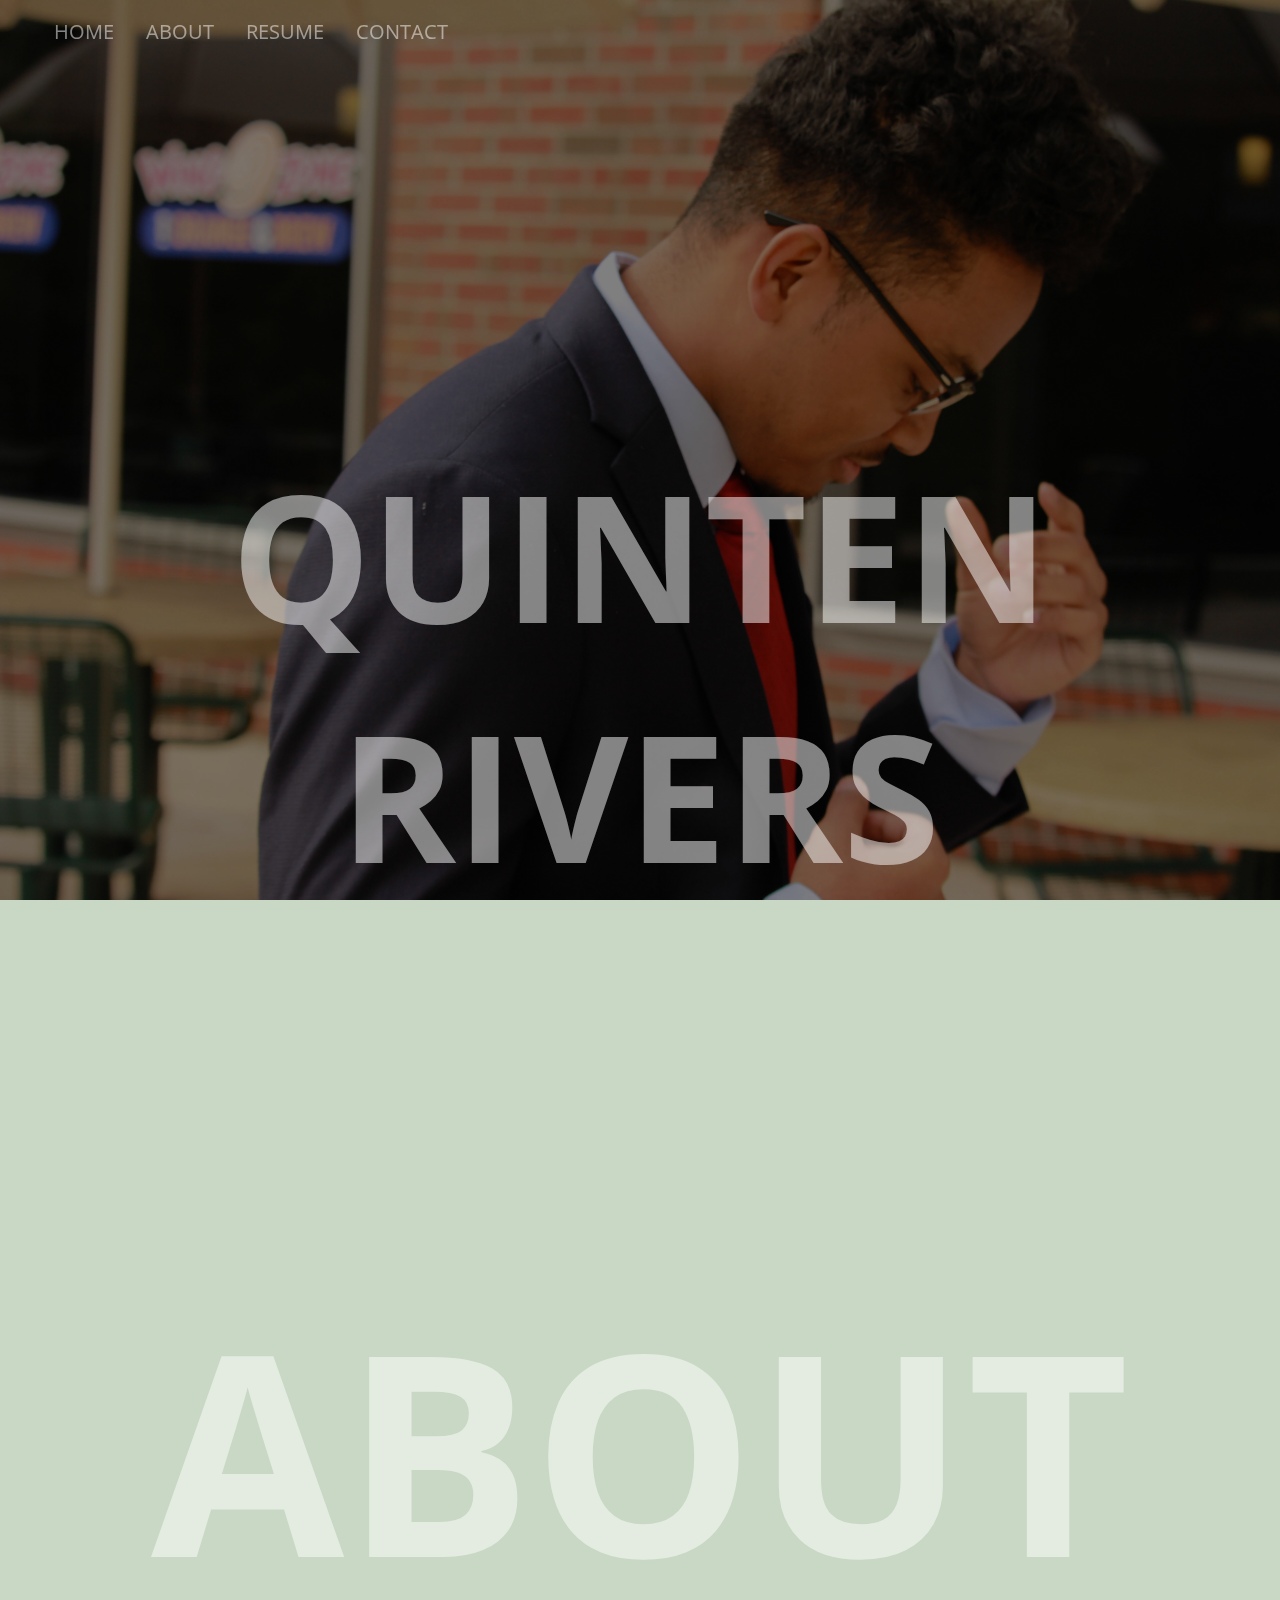
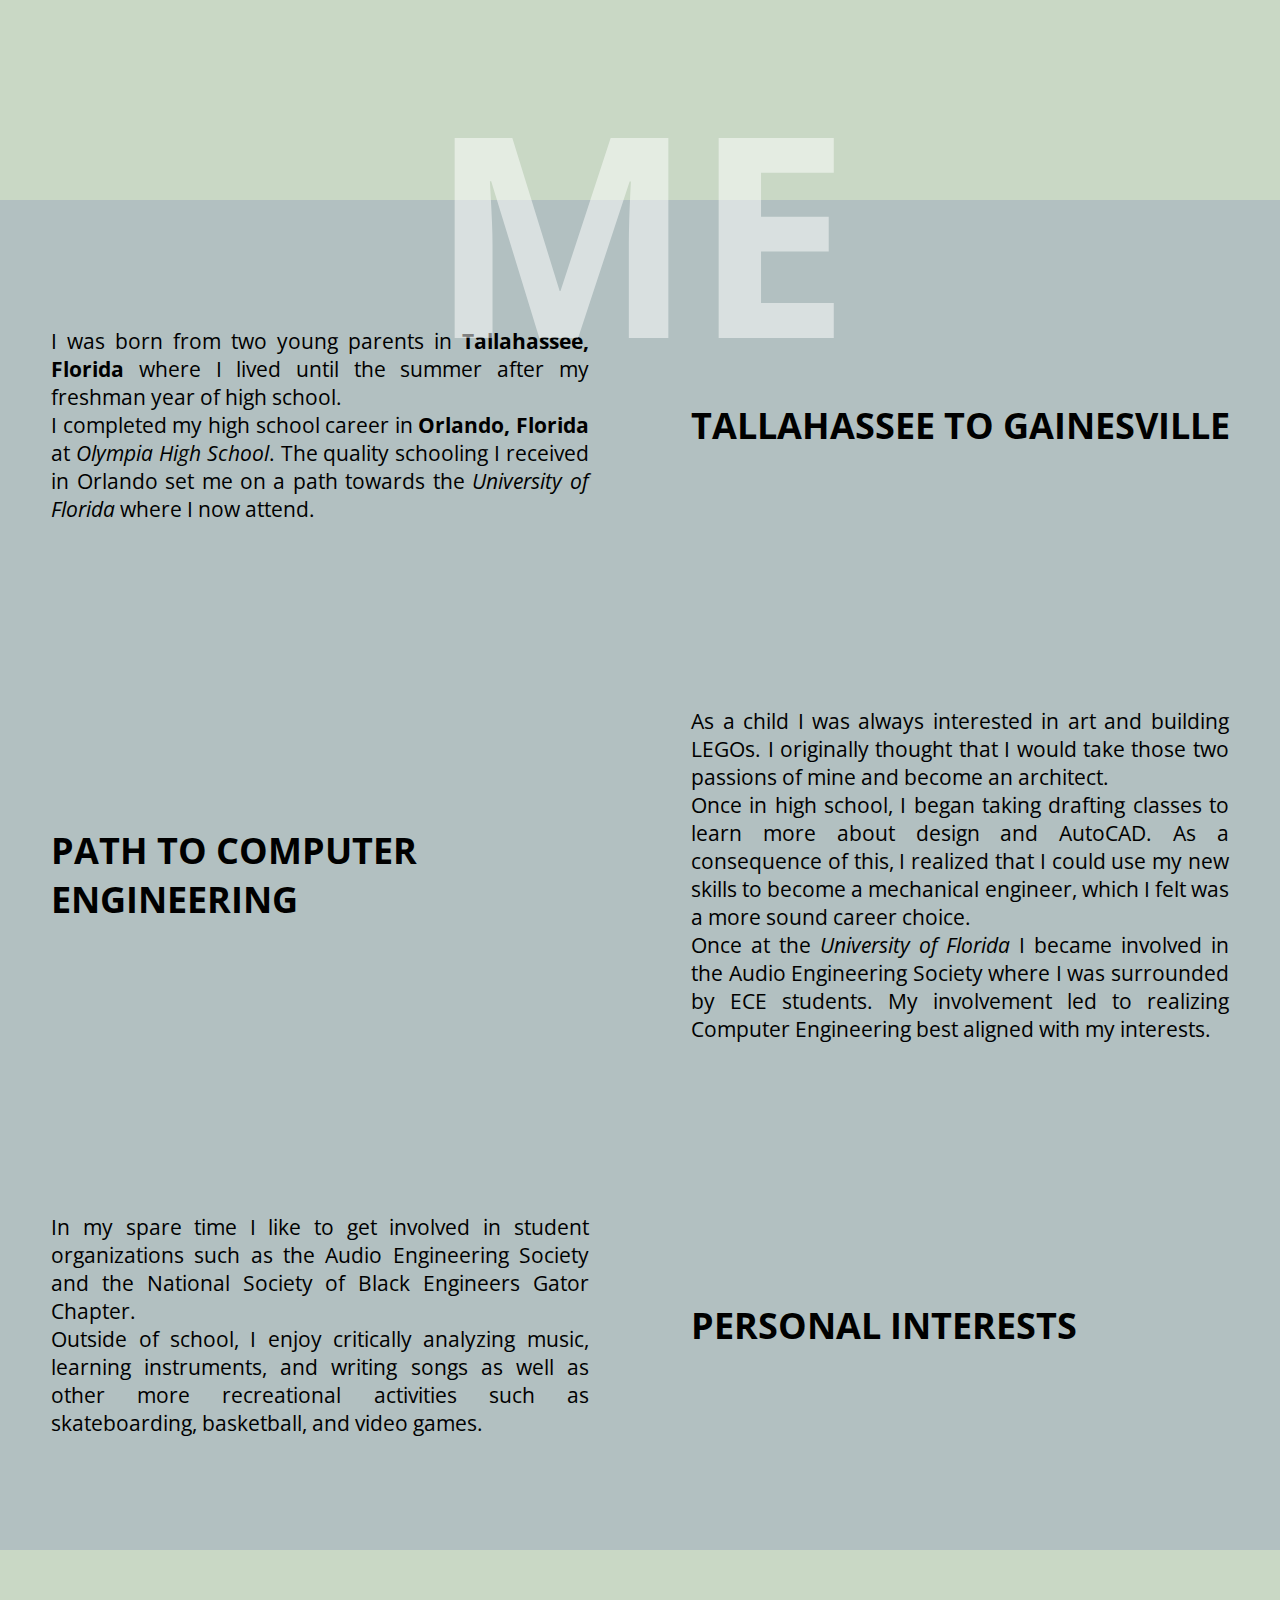
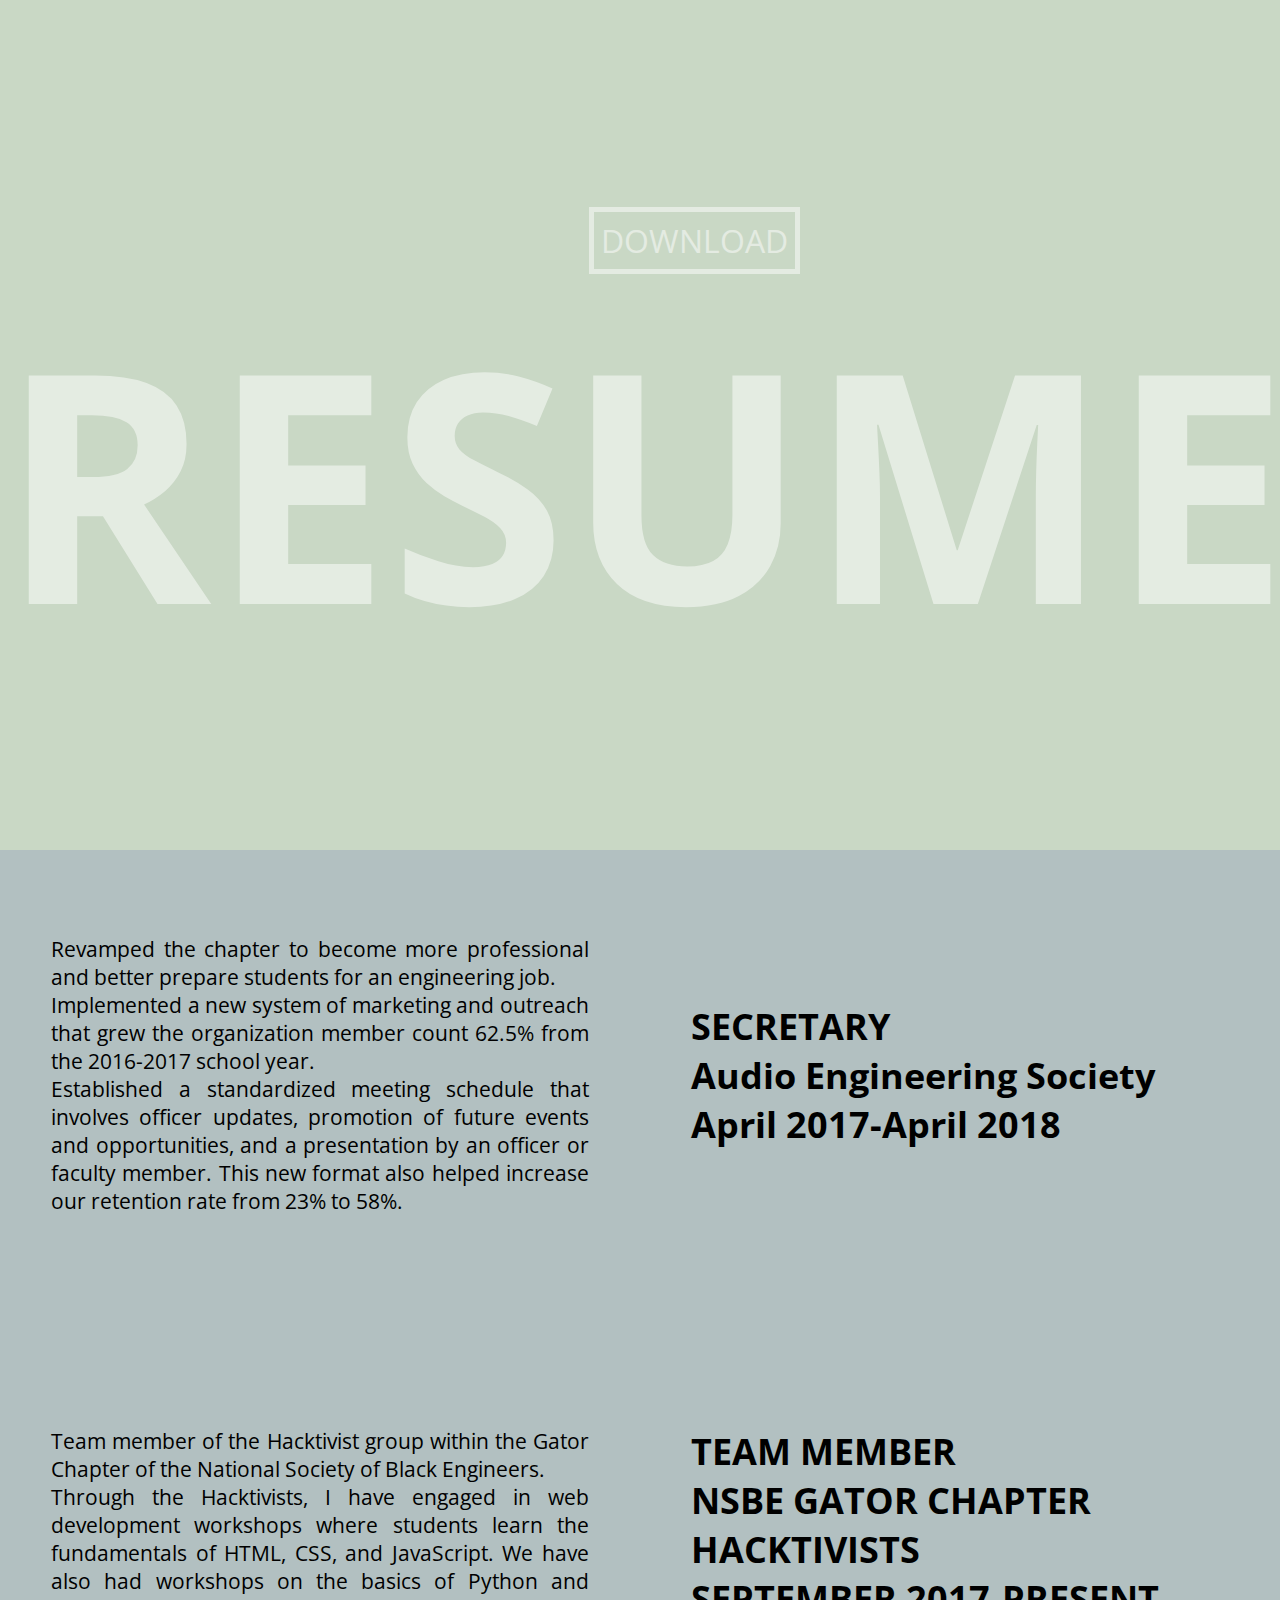
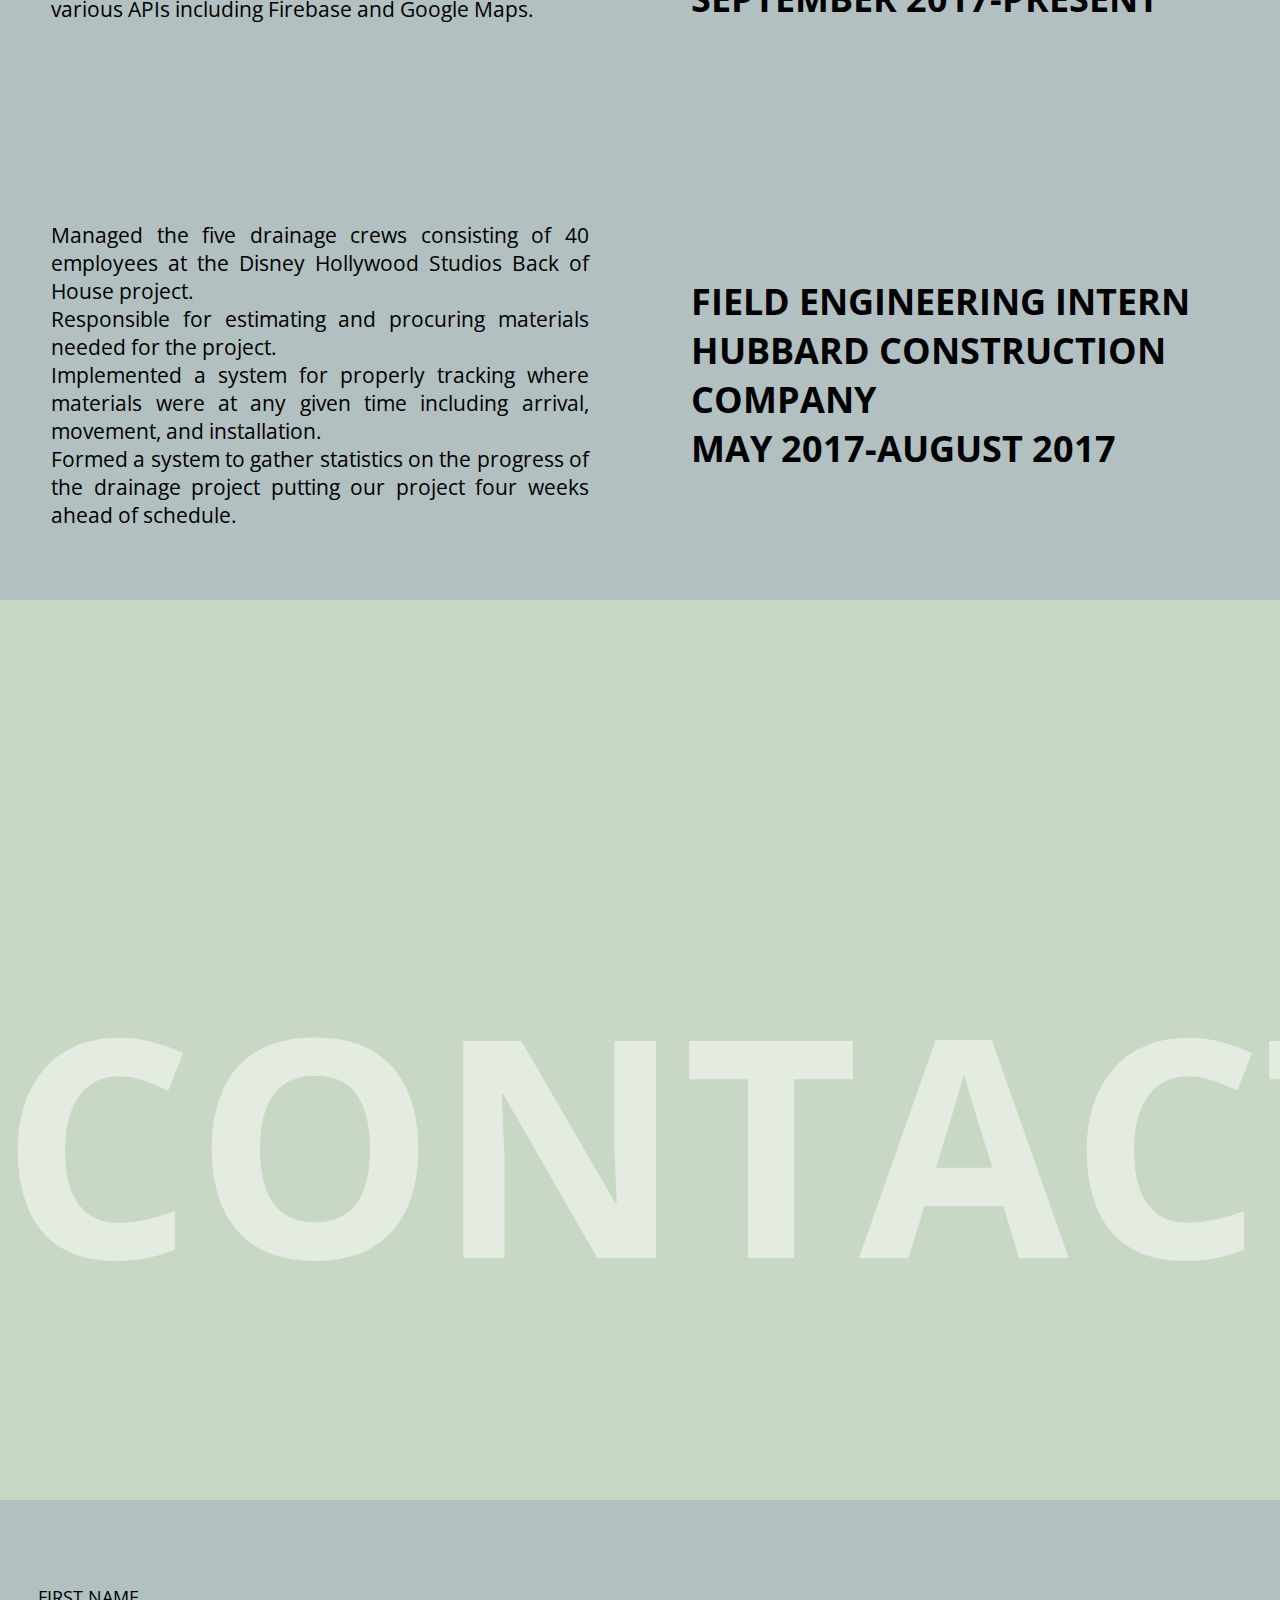
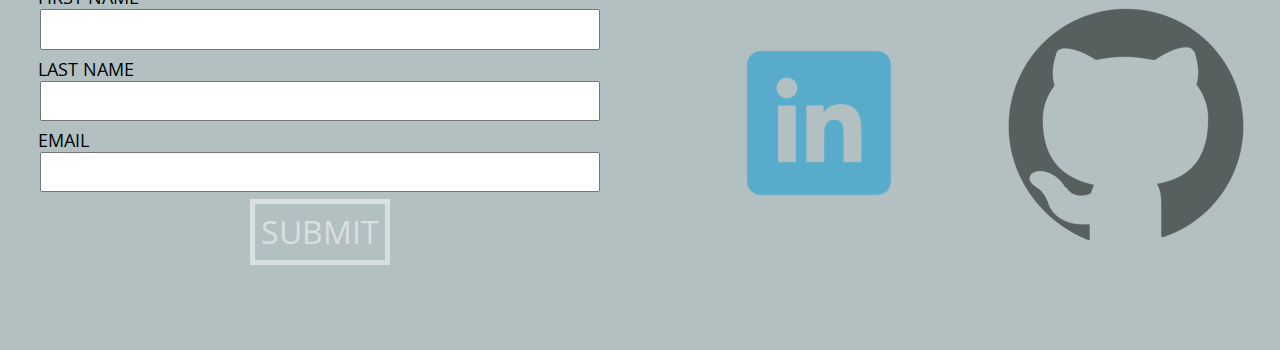
==== index.html @ c55cf1dd "changed file structure, took out dropbox link" ====
<!DOCTYPE HTML>
<html>

    <head>
        <title>Quinten Rivers</title>
        <link rel="stylesheet" href="mystyle.css">
        <link href="https://fonts.googleapis.com/css?family=Open+Sans|Roboto" rel="stylesheet">
    </head>
    
    <body>
        <nav class="navbar">
            <a href="#">HOME</a>
            <a href="#about-me">ABOUT</a>
            <!--<a href="#">Projects</a>-->
            <a href="#resume">RESUME</a>
            <a href="#contact">CONTACT</a>
        </nav>
        
        <!--ABOUT ME-->
        <div class="section section-one">
            <h1 id="home">quinten rivers</h1>
        </div>
        
        <div class="section section-one hero">
            <h1 id="about-me">about me</h1>
        </div>
        <div class="section section-one"></div>
        
        <div class="sub-section bg-three">
            <p>I was born from two young parents in <b>Tallahassee, Florida</b> where I lived until the summer after my freshman year of high school.<br>
                
            I completed my high school career in <b>Orlando, Florida</b> at <i>Olympia High School</i>. The quality schooling I received in Orlando set me on a path towards the <i>University of Florida</i> where I now attend.</p>
        </div>
        <div class="sub-section bg-three">
            <h1>TALLAHASSEE TO GAINESVILLE</h1>
        </div>
    
        <div class="sub-section bg-three">
            <h1>PATH TO COMPUTER ENGINEERING</h1>
        </div>
        <div class="sub-section bg-three">
            <p>As a child I was always interested in art and building LEGOs. I originally thought that I would take those two passions of mine and become an architect.<br>
                
            Once in high school, I began taking drafting classes to learn more about design and AutoCAD. As a consequence of this, I realized that I could use my new skills to become a mechanical engineer, which I felt was a more sound career choice.<br>
                
            Once at the <i>University of Florida</i> I became involved in the Audio Engineering Society where I was surrounded by ECE students. My involvement led to realizing Computer Engineering best aligned with my interests.</p>
        </div>
        
        <div class="sub-section bg-three">
            <p>In my spare time I like to get involved in student organizations such as the Audio Engineering Society and the National Society of Black Engineers Gator Chapter.<br>
                
            Outside of school, I enjoy critically analyzing music, learning instruments, and writing songs as well as other more recreational activities such as skateboarding, basketball, and video games.</p>
        </div>
        <div class="sub-section bg-three">
            <h1>PERSONAL INTERESTS</h1>
        </div>
        
        <div class="section section-one height-150"></div>
        
        <!--RESUME-->
        <div class="section section-two hero" id="resume">
            <div class="button">
                <a href="resume.pdf" target="_blank" class="btn">DOWNLOAD</a>
            </div>
            <h1>RESUME</h1>
        </div>
        
        <div class="sub-section bg-three" >
            <p>I am currently a second-year student pursuing a bachelor's of science in Computer Engineering from the University of Florida in Gainesville, Florida and my expected graduation date is May 2020.<br>

            I have a 3.58 GPA on a 4.0 scale and some of my relevant coursework includes Programming Fundamentals 1 and 2, Applications of Discrete Structures, Professional Communication for Engineers, and Digital Logic and Computer Systems.</p>
        </div>
        
        <div class="sub-section bg-three">
            <h1>EDUCATION</h1>
        </div>
        
        <div class="sub-section bg-three float-right">
            <h1>SKILLS & ABILITIES</h1>
        </div>
        
        <div class="sub-section bg-three">
            <p>I have a background in Object-Oriented Programming using Java and C++ with Java being my strongest language. I am also experienced with web development utilizing HTML5 and CSS3. Through my Digital Logic and Computer Systems class I have experience with digital design and have working knowledge of the fundamentals of VHDL.<br>
                
            I also possess strong written and verbal skills along with an ability to teach.</p>
        </div>
        
        <div class="sub-section bg-three">
            <p>Revamped the chapter to become more professional and better prepare students for an engineering job.<br>

            Implemented a new system of marketing and outreach that grew the organization member count 62.5% from the 2016-2017 school year.<br>

            Established a standardized meeting schedule that involves officer updates, promotion of future events and opportunities, and a presentation by an officer or faculty member. This new format also helped increase our retention rate from 23% to 58%.</p>
        </div>
        <div class="sub-section bg-three">
            <h1>SECRETARY<br>
                Audio Engineering Society<br>
                April 2017-April 2018</h1>
        </div>
        
        <div class="sub-section bg-three">
            <p>Team member of the Hacktivist group within the Gator Chapter of the National Society of Black Engineers.<br>

            Through the Hacktivists, I have engaged in web development workshops where students learn the fundamentals of HTML, CSS, and JavaScript. We have also had workshops on the basics of Python and various APIs including Firebase and Google Maps.</p>
        </div>
        <div class="sub-section bg-three">
            <h1>TEAM MEMBER<br>
                NSBE GATOR CHAPTER<br>
                HACKTIVISTS<br>
                SEPTEMBER 2017-PRESENT
            </h1>
        </div>
        
        <div class="sub-section bg-three">
            <p>Managed the five drainage crews consisting of 40 employees at the Disney Hollywood Studios Back of House project.<br>

            Responsible for estimating and procuring materials needed for the project.<br>

            Implemented a system for properly tracking where materials were at any given time including arrival, movement, and installation.<br>

            Formed a system to gather statistics on the progress of the drainage project putting our project four weeks ahead of schedule.</p>
        </div>
        <div class="sub-section bg-three">
            <h1>FIELD ENGINEERING INTERN<br>
                HUBBARD CONSTRUCTION COMPANY<br>
                MAY 2017-AUGUST 2017
            </h1>
        </div>
        
        <div class="section section-two height-150"></div>
        <div class="section section-two"></div>
        
        <!--CONTACT-->
        <div class="section section-three hero">
            <h1 id="contact">contact</h1>
        </div>
        
        <div class="section section-three"></div>
        
        <div class="sub-section bg-three">
            <form action="#">
                <label class="">FIRST NAME</label><br>
                <input type="text" name="firstname" class="">
                <label class="w3-xlarge">LAST NAME</label>
                <input type="text" name="lastname" class="">
                <label class="">EMAIL</label>
                <input type="email" name="email" class=""><br>
                <button class="btn">SUBMIT</button>
            </form>
        </div>
        <div class="sub-section bg-three">
            <a class="standard-margin-left icon-transparent" href="https://www.linkedin.com/in/quinten-rivers/" target="_blank">
                <img src="/Images/linkedin_logo.png">
            </a>
            <a class="standard-margin-left icon-transparent" href="https://github.com/quintenrivers" target="_blank">
                <img src="/Images/github_logo.png">
            </a>
        </div>
        
        <div class="section section-three height-50"></div>
        
    </body>
    
</html>
---- mystyle.css ----
* {
    font-family:    'Open Sans','Roboto', sans-serif;
    margin:         0;
}

html,body {
    height: 100%;
    width:  100%;
}

h1,h2,h3,h4,h5,h6,p {
    padding-top:    0;
    padding-bottom: 0;
}

p {font-size:  130%;}

h1,h2,h3,h4,h5,h6 {font-size:  225%;}

.section {
    height:                 100%;
    width:                  100%;
    background-color:       #c9d8c5;
    background-size:        cover;
    background-repeat:      no-repeat;
    background-attachment:  fixed;
}

.section-one {
    background-image: linear-gradient(rgba(0,0,0,0.5),rgba(0,0,0,0.5)), url("/Images/IMG_1819-25.jpg");
}

.section-two {
    background-image: linear-gradient(rgba(0,0,0,0.5),rgba(0,0,0,0.5)),
    url("/Images/IMG_1820-26.jpg");
}

.section-three {
    background-image:  linear-gradient(rgba(0,0,0,0.5),rgba(0,0,0,0.5)),
    url("/Images/IMG_1793-1.jpg");
}

.sub-section,.sub-section-span,.sub-section-third,.sub-section-fourth {
    height:             50%;
    width:              50%;
    background-color:   #c9d8c5;
    align-items:        center;
    display:            flex;
    flex-wrap:          wrap;
    float:              left;
    text-align:         center;
}

.height-50 {height: 50%;}

.height-150 {height: 150%;}

.height-200 {height: 200%;}

.sub-section-span {width: 100%;}

.sub-section-third {width: 33.3333%;}

.sub-section-fourth {width: 24.9999%;}

.bg-one {background-color: rgb(201,216,197,0.7);}

.bg-two {background-color: rgb(237,217,192,0.7);}

.bg-three {background-color: rgb(168,182,191,0.7);}

#download {justify-content: center;}

.sub-section p {
    text-align:     justify;
    padding-left:   8%;
    padding-right:  8%;
}

.sub-section h1 {
    padding-left:   8%;
    text-align:     left;
}

.navbar {
    position:       fixed;  
    z-index:        99;
    padding-left:   3%;
}

.navbar a {
    margin-top:         1%;
    text-decoration:    none;
    float:              left;
    color:              white;
    opacity:            0.5;
    border:             5px;
    padding:            14px 16px;
    font-size:          125%;
    -webkit-transition: opacity 1s;
}

.navbar a:hover {
    /*background-color:   #edd9c0;*/
    opacity:            1;
    -webkit-transition: opacity 1.5s;
}

form input {
    width:          85%;
    padding:        1% 1%;
    margin-left:    5%;
    margin-right:   5%;
    margin-bottom:  1%;
    font-size:      110%;
}

form label {
    float:          left;
    margin-left:    6%;
    font-size:      110%;
}

.standard-margin-left {margin-left: 8%;}

.float-right {float:  right;}

.internal-header {
    margin-left: -2%;
}

.hero {
    position:       absolute;
    width:          100%;
    margin-left:    0;
    margin-top:     0;
}

.hero h1 {
    color:          rgba(255,255,255,0.5);
    font-size:      2000%;
    text-transform: uppercase;
    text-align:     center;
    padding-top:     0%;
}

#home {
    font-size:      1100%;
    color:          rgba(255,255,255,0.5);
    padding-top:    34%;
    text-transform: uppercase;
    text-align:     center;
}

#about-me {
    padding-top:  28%;
    font-size:    1750%;
}

#contact {
    font-size:      1900%;
    padding-top:    26%;
}

.button {
    margin-top:     21%;
    margin-left:    46%;
}

.btn {
    border:             5px solid white;
    color:              white;
    opacity:            0.5;
    background-color:   transparent;
    text-decoration:    none;
    padding:            1%;
    font-size:          200%;
    -webkit-transition: opacity 1s;
}


.btn:hover {
    opacity:            1;
    -webkit-transition: opacity 1.5s;
}

.icon-transparent {
    opacity:    0.5;
    -webkit-transition: opacity 1s;
}

.icon-transparent:hover {
    opacity:            1;
    -webkit-transition:  opacity 1.5s;
}
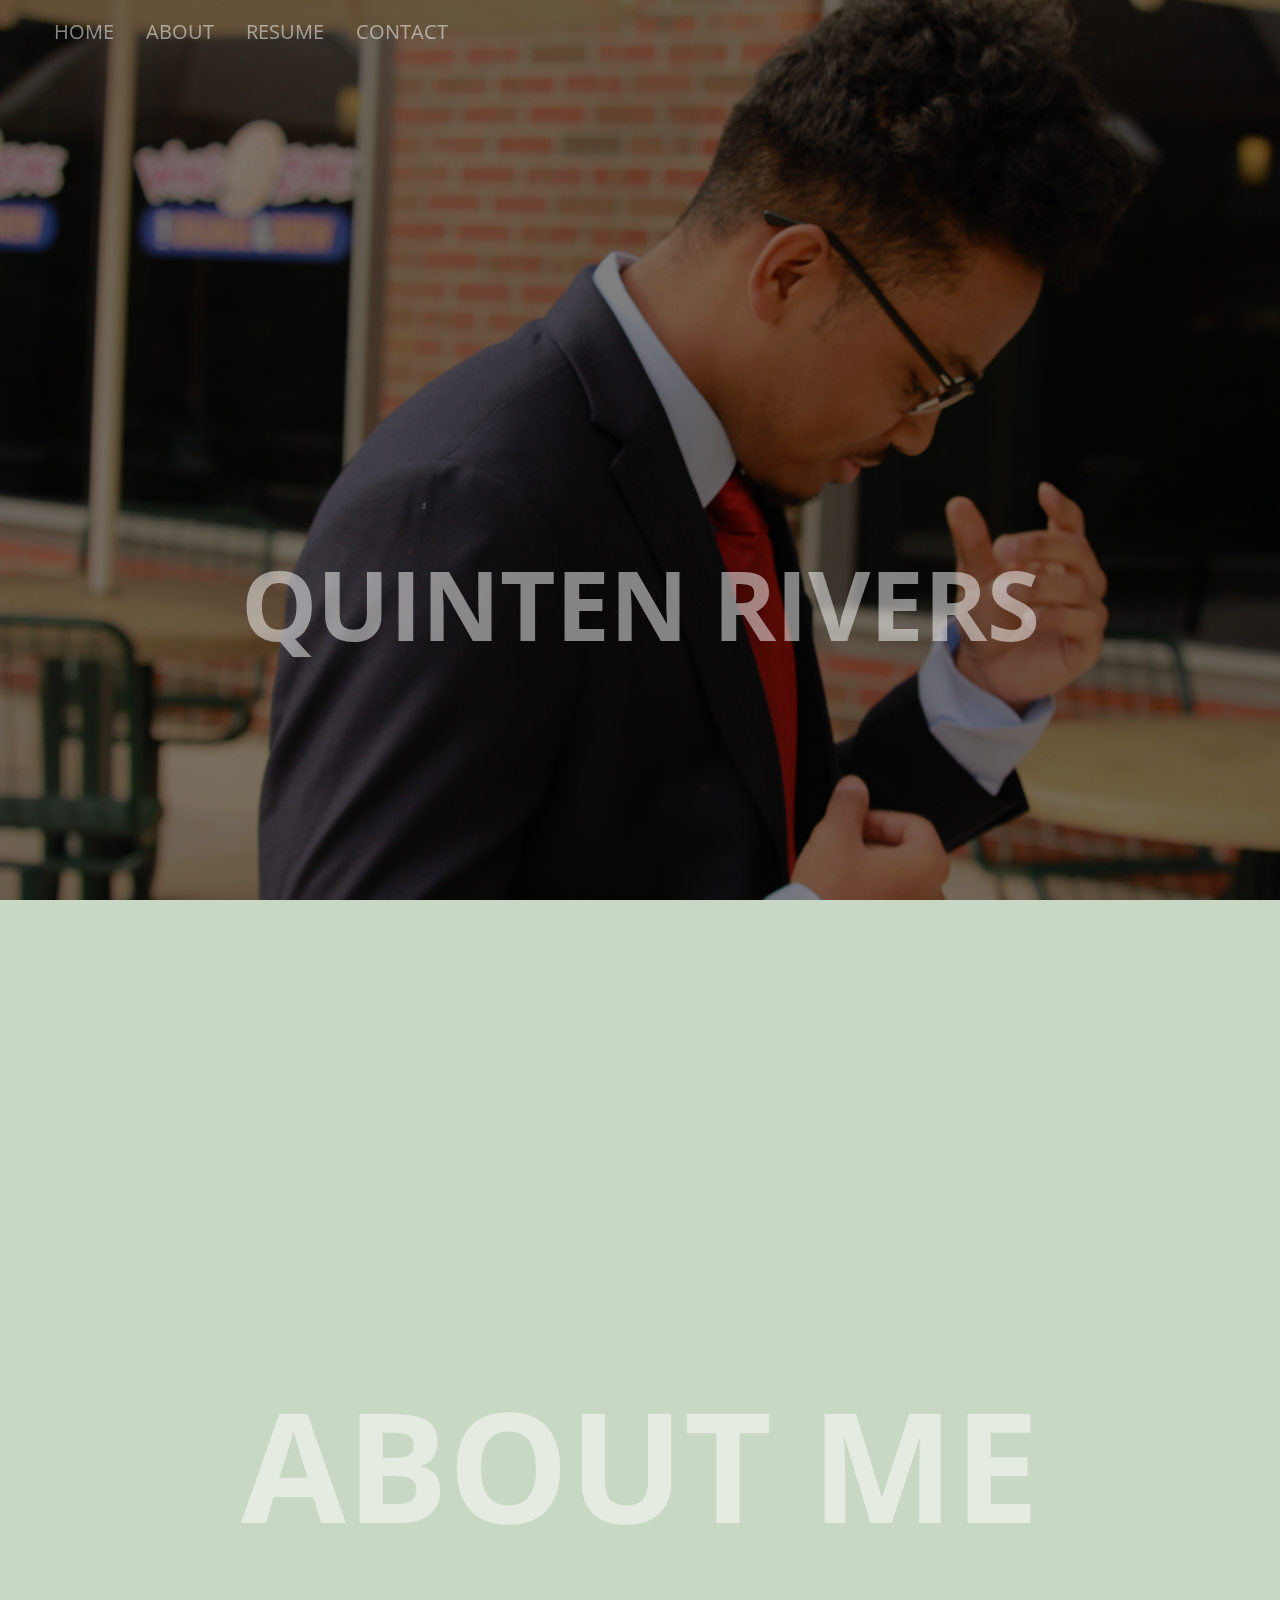
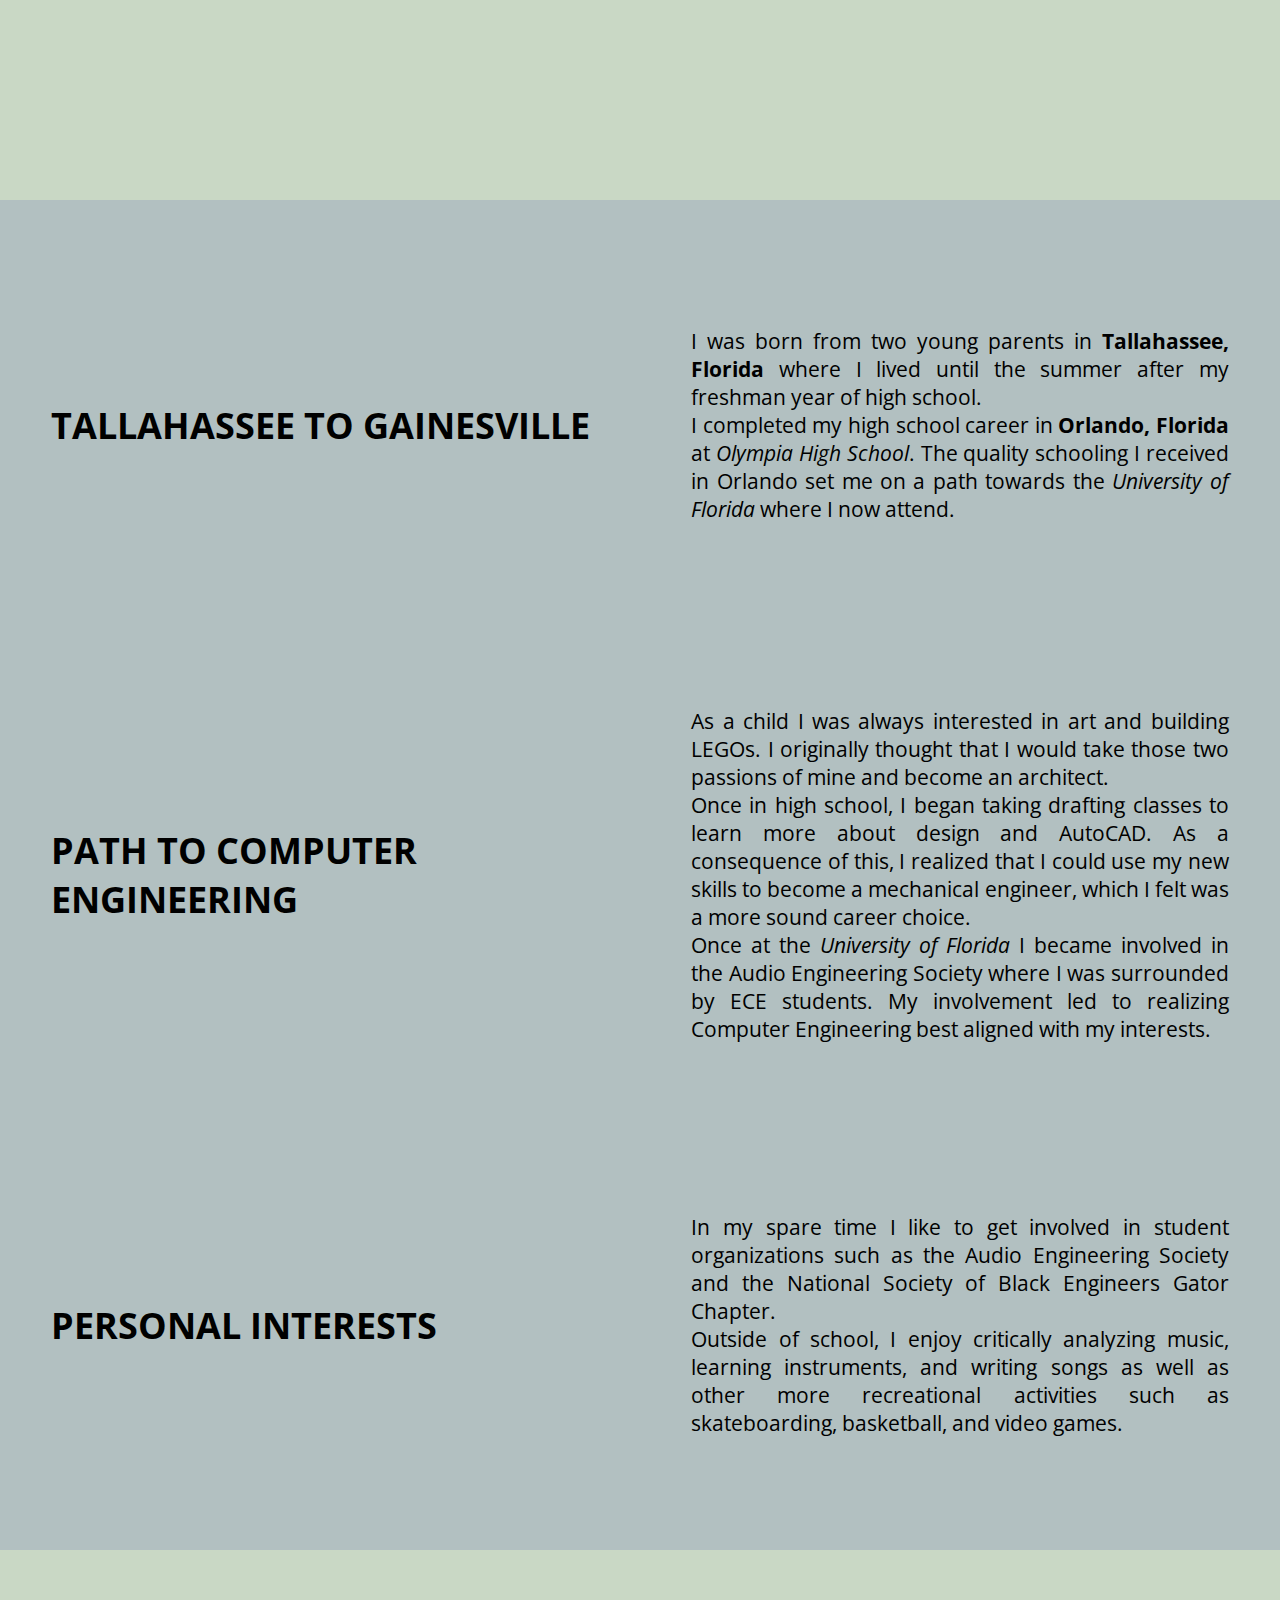
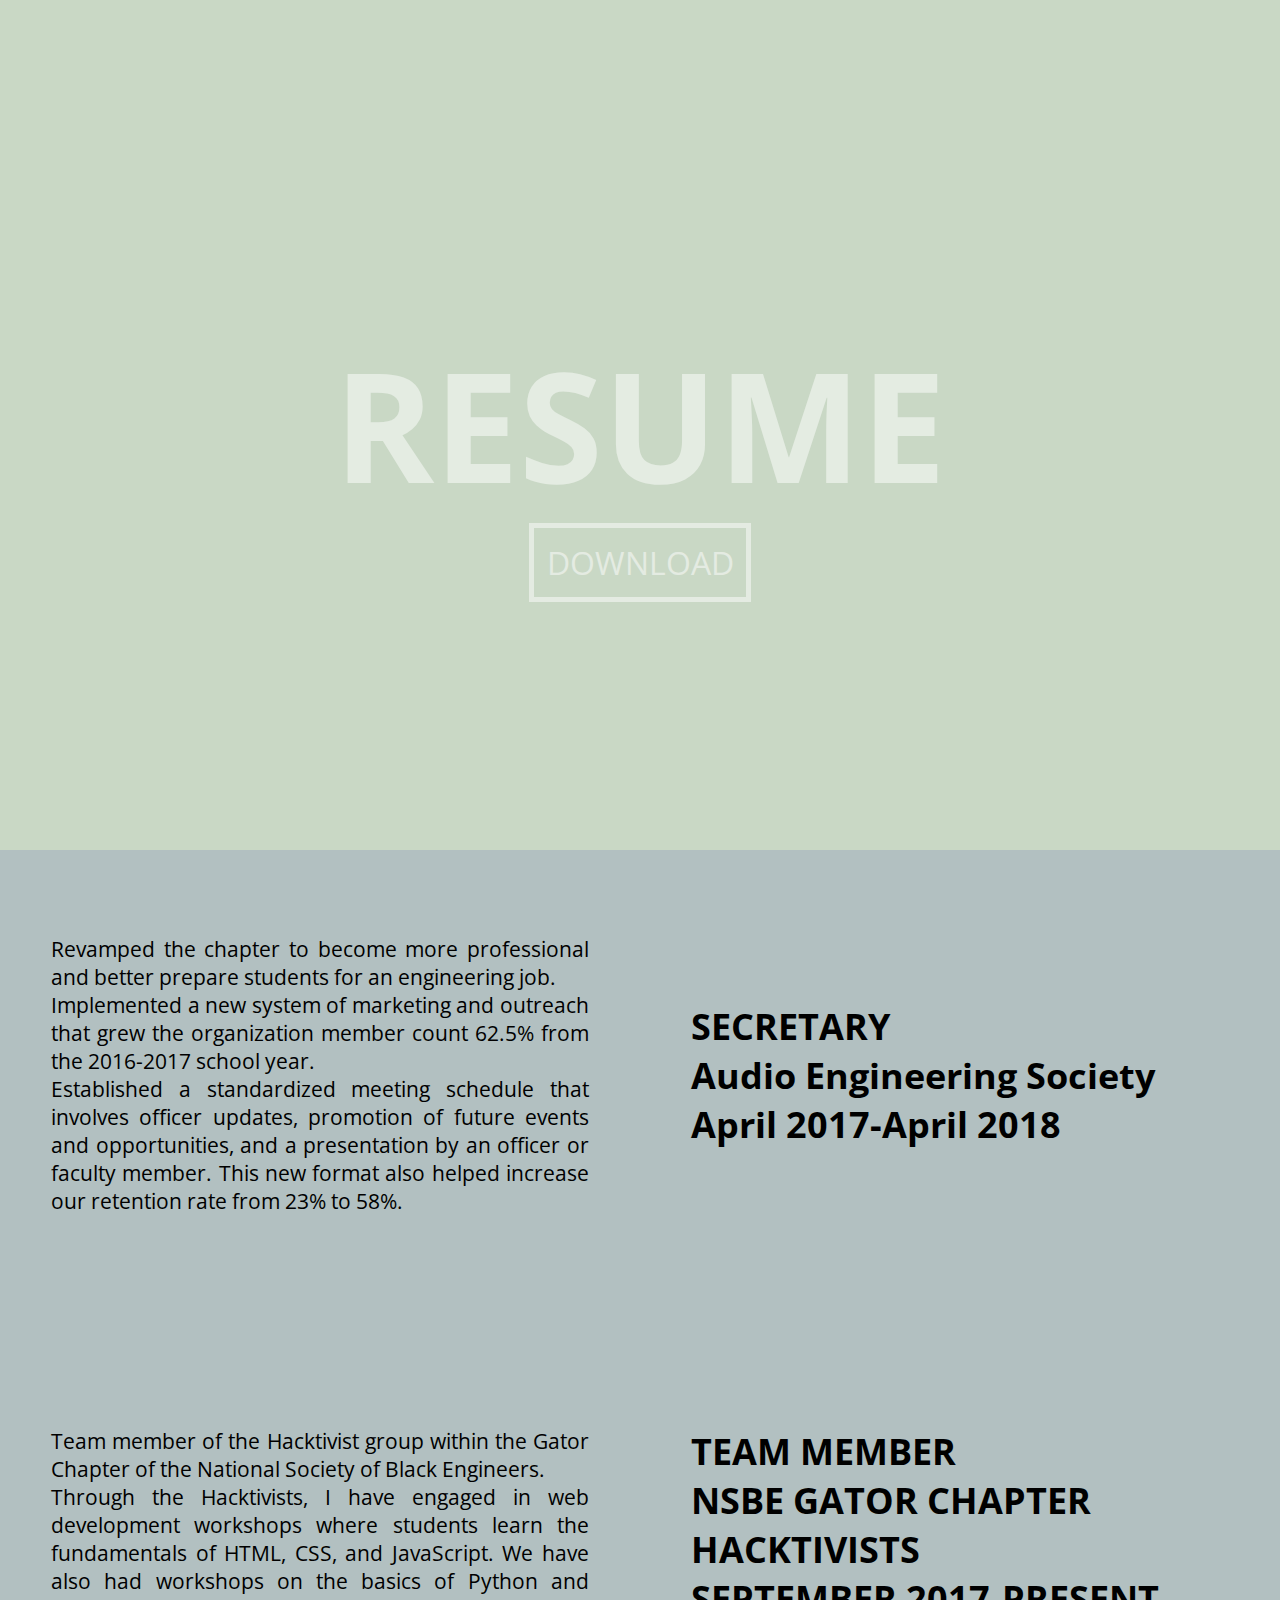
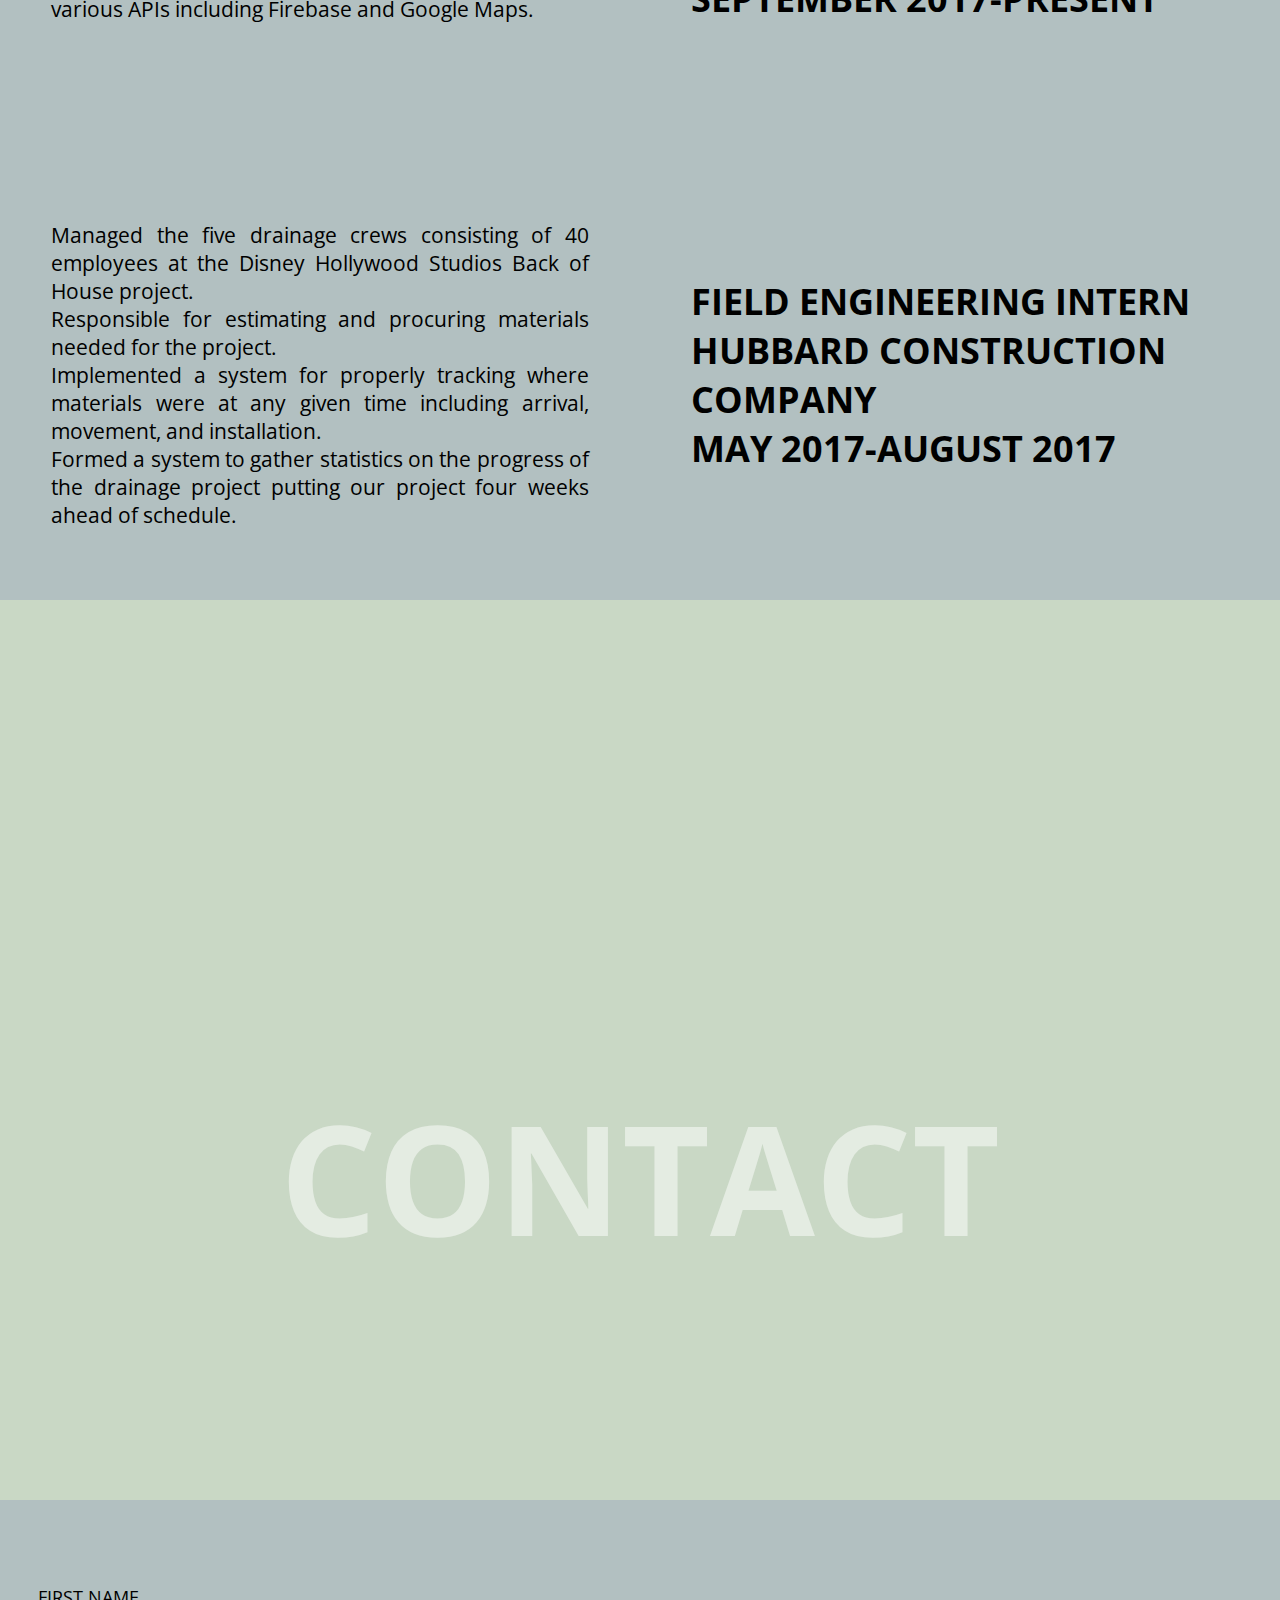
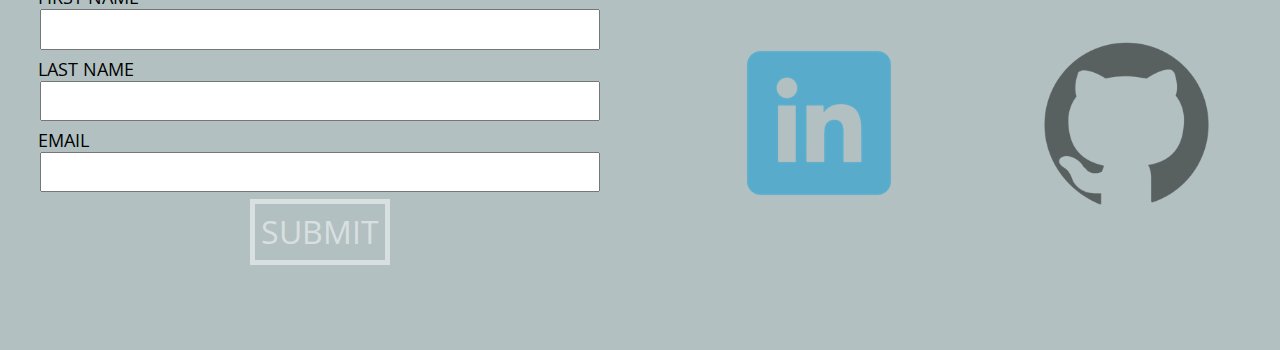
==== commit fe7c0ef8: "resized headers and github logo" ====
--- a/index.html
+++ b/index.html
@@ -22,19 +22,20 @@
         </div>
         
         <div class="section section-one hero">
-            <h1 id="about-me">about me</h1>
+            <h1 class="about-me">about me</h1>
         </div>
         <div class="section section-one"></div>
         
+        
         <div class="sub-section bg-three">
+            <h1>TALLAHASSEE TO GAINESVILLE</h1>
+        </div>
+        <div class="sub-section bg-three" id="about-me">
             <p>I was born from two young parents in <b>Tallahassee, Florida</b> where I lived until the summer after my freshman year of high school.<br>
                 
             I completed my high school career in <b>Orlando, Florida</b> at <i>Olympia High School</i>. The quality schooling I received in Orlando set me on a path towards the <i>University of Florida</i> where I now attend.</p>
         </div>
-        <div class="sub-section bg-three">
-            <h1>TALLAHASSEE TO GAINESVILLE</h1>
-        </div>
-    
+        
         <div class="sub-section bg-three">
             <h1>PATH TO COMPUTER ENGINEERING</h1>
         </div>
@@ -47,22 +48,22 @@
         </div>
         
         <div class="sub-section bg-three">
+            <h1>PERSONAL INTERESTS</h1>
+        </div>
+        <div class="sub-section bg-three">
             <p>In my spare time I like to get involved in student organizations such as the Audio Engineering Society and the National Society of Black Engineers Gator Chapter.<br>
                 
             Outside of school, I enjoy critically analyzing music, learning instruments, and writing songs as well as other more recreational activities such as skateboarding, basketball, and video games.</p>
-        </div>
-        <div class="sub-section bg-three">
-            <h1>PERSONAL INTERESTS</h1>
         </div>
         
         <div class="section section-one height-150"></div>
         
         <!--RESUME-->
         <div class="section section-two hero" id="resume">
+            <h1 class="resume">RESUME</h1>
             <div class="button">
                 <a href="resume.pdf" target="_blank" class="btn">DOWNLOAD</a>
             </div>
-            <h1>RESUME</h1>
         </div>
         
         <div class="sub-section bg-three" >
@@ -131,13 +132,11 @@
         <div class="section section-two"></div>
         
         <!--CONTACT-->
-        <div class="section section-three hero">
-            <h1 id="contact">contact</h1>
+        <div class="section section-three">
+            <h1 class="contact">contact</h1>
         </div>
         
-        <div class="section section-three"></div>
-        
-        <div class="sub-section bg-three">
+        <div class="sub-section bg-three" id="contact">
             <form action="#">
                 <label class="">FIRST NAME</label><br>
                 <input type="text" name="firstname" class="">
@@ -153,7 +152,7 @@
                 <img src="/Images/linkedin_logo.png">
             </a>
             <a class="standard-margin-left icon-transparent" href="https://github.com/quintenrivers" target="_blank">
-                <img src="/Images/github_logo.png">
+                <img src="/Images/github_logo.png" id="github">
             </a>
         </div>
         
--- a/mystyle.css
+++ b/mystyle.css
@@ -134,37 +134,44 @@
     width:          100%;
     margin-left:    0;
     margin-top:     0;
+    text-align:     center;
 }
 
 .hero h1 {
     color:          rgba(255,255,255,0.5);
-    font-size:      2000%;
     text-transform: uppercase;
     text-align:     center;
-    padding-top:     0%;
+    font-size:      950%;
 }
 
 #home {
-    font-size:      1100%;
+    font-size:      600%;
     color:          rgba(255,255,255,0.5);
-    padding-top:    34%;
+    padding-top:    42%;
     text-transform: uppercase;
     text-align:     center;
 }
 
-#about-me {
-    padding-top:  28%;
-    font-size:    1750%;
-}
-
-#contact {
-    font-size:      1900%;
-    padding-top:    26%;
+.about-me {
+    padding-top:  36%;
+    font-size:    950%;
+}
+
+.contact {
+    padding-top:    37%;
+    text-transform: uppercase;
+    color:          rgba(255,255,255,0.5);
+    font-size:      950%;
+    text-align:     center;
 }
 
 .button {
-    margin-top:     21%;
-    margin-left:    46%;
+    margin-top:     1%;
+    margin-left:    0;
+}
+
+.resume {
+    padding-top:    29%;
 }
 
 .btn {
@@ -192,4 +199,9 @@
 .icon-transparent:hover {
     opacity:            1;
     -webkit-transition:  opacity 1.5s;
+}
+
+#github {
+    height:     70%;
+    width:      70%;
 }